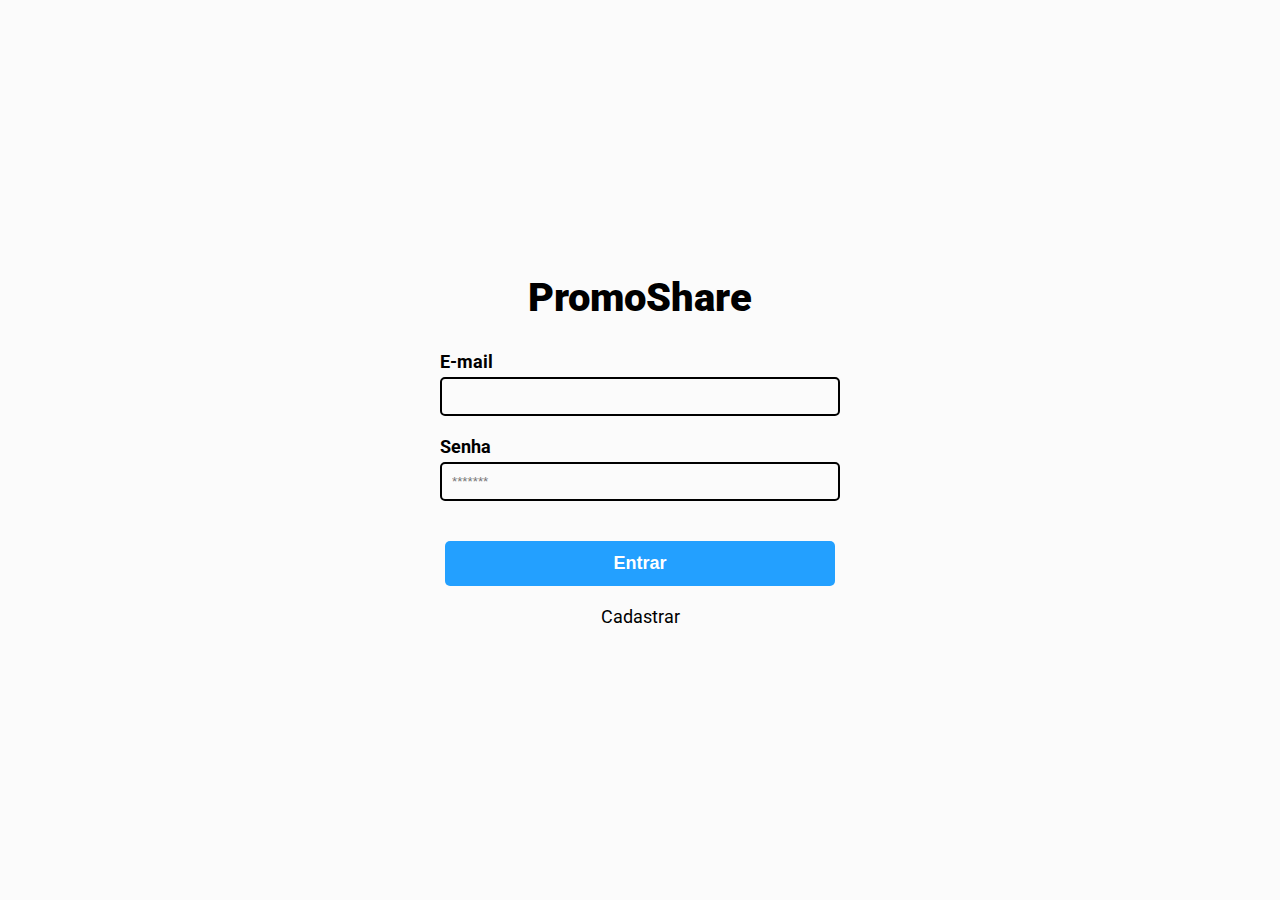
==== login.html @ dbcbd60f "att" ====
<!DOCTYPE html>
<html lang="en">
  <head>
    <meta charset="UTF-8" />
    <meta http-equiv="X-UA-Compatible" content="IE=edge" />
    <meta name="viewport" content="width=device-width, initial-scale=1.0" />
    <link rel="stylesheet" href="login.css" />
    <link rel="preconnect" href="https://fonts.googleapis.com" />
    <link rel="preconnect" href="https://fonts.gstatic.com" crossorigin />
    <link
      href="https://fonts.googleapis.com/css2?family=Roboto:wght@100;400;500;700;900&display=swap"
      rel="stylesheet"
    />
    <title>Login</title>
  </head>
  <body>
    <main>
      <h1>PromoShare</h1>
      <form>
        <div class="field">
          <strong>E-mail</strong>
          <input
            type="email"
            name="email"
            id="email"
            placeholder=""
          />
        </div>
        <div class="field">
          <strong>Senha</strong>
          <input
            type="password"
            name="password"
            id="password"
            placeholder="*******"
          />
        </div>
      </form>
      <div class="btn-actions">
        <button type="submit">Entrar</button>
        <a href="/cadastro.html">Cadastrar</a>
      </div>
    </main>
  </body>
</html>
---- login.css ----
* {
  margin: 0;
  padding: 0;
  box-sizing: border-box;
}

body {
  background: #fbfbfb;
  font-family: "Roboto", sans-serif;
  -webkit-font-smoothing: antialiased !important;
  min-height: 100vh;
  display: flex;
  align-items: center;
  justify-content: center;
}
main {
  display: flex;
  align-items: center;
  justify-content: center;
  width: 400px;
  flex-direction: column;
}

main h1 {
  font-weight: 900;
  font-size: 40px;
  color: #000;
  margin-bottom: 30px;
}
main form {
  width: 100%;
}
main form div.field {
  display: flex;
  align-items: flex-start;
  flex-direction: column;
  width: 100%;
  margin-bottom: 20px;
}
main form div.field strong {
  font-weight: 700;
  font-size: 18px;
  margin-bottom: 5px;
}
main form div.field input {
  width: 100%;
  background: transparent;
  border: 2px solid #000;
  border-radius: 5px;
  padding: 10px;
  outline: none;
}
main form div.field input:focus {
  border-color: #23a0ff;
}
main div.btn-actions {
  margin-top: 20px;
  display: flex;
  align-items: center;
  flex-direction: column;
}
main div.btn-actions button {
  width: 390px;
  padding: 12px;
  font-weight: 700;
  font-size: 18px;
  color: #fff;
  background: #23a0ff;
  border-radius: 5px;
  border: none;
  cursor: pointer;
  margin-bottom: 20px;
}
main div.btn-actions button:hover {
  background: #0990f7;
}
main div.btn-actions a {
  text-decoration: none;
  color: #000;
  font-size: 18px;
}
main div.btn-actions a:hover {
  border-bottom: 1px solid #000;
}
.error {
  color: #ff1d1d;
}
.error input {
  border: 2px solid #ff1d1d !important;
}
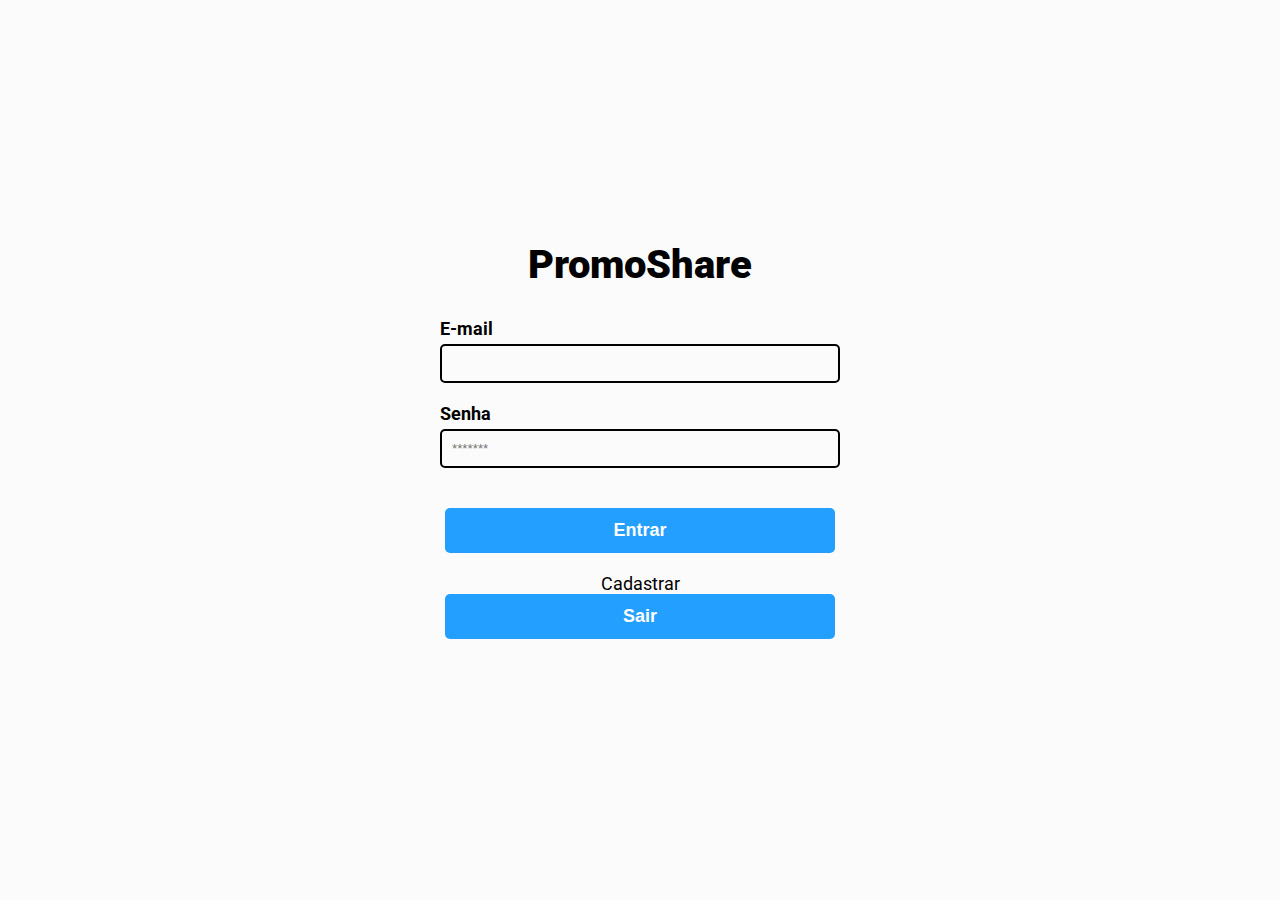
==== commit 0e8d978b: "a" ====
--- a/login.html
+++ b/login.html
@@ -39,7 +39,13 @@
       <div class="btn-actions">
         <button type="submit">Entrar</button>
         <a href="/cadastro.html">Cadastrar</a>
+        <button id="logoutBtn">Sair</button>
       </div>
     </main>
+    <script>
+      document.getElementById("logoutBtn").addEventListener("click", function() {
+      window.location.href = "/login.html";
+      });
+    </script>
   </body>
 </html>
